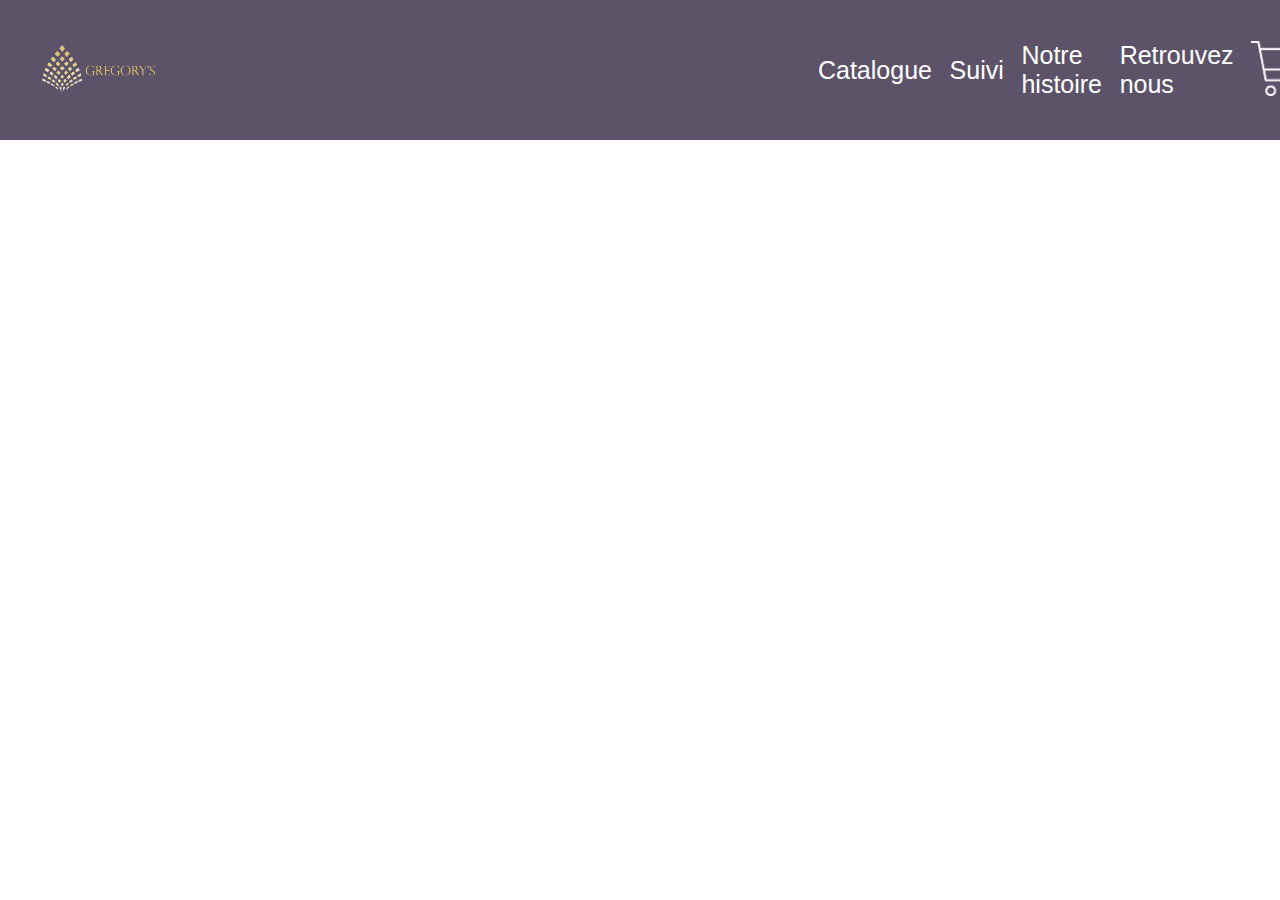
==== catalogue.html @ 5821d5e6 "maj" ====
<!DOCTYPE html>
<html lang="en">
<head>
    <meta charset="UTF-8">
    <meta http-equiv="X-UA-Compatible" content="IE=edge">
    <meta name="viewport" content="width=device-width, initial-scale=1.0">
    <title>catalogue</title>
    <link rel="stylesheet" href="styles.css">
</head>
<body>
    <div class="navbar">
        <div class="container">
            <div class="barre">
                <div class="logo_cont">
                    <a href="index.html"><img src="images/logo-1.png" alt="logo" class="logo"></a>
                </div>
                <div class="menu">
                    <ul class="menu_ul">
                        <li><a href="catalogue.html"><P class="souligne">Catalogue</P></a></li>
                        <li><P class="souligne">Suivi</P></li>
                        <li><P class="souligne">Notre histoire</P></li>
                        <li><P class="souligne">Retrouvez nous </P></li>
                        <li class="panier"><img src="images/panier.png" alt="panier" class="panie"></li>
                    </ul>
                </div><!-- <div class="burger">&#9776</div> -->
                <nav role="navigation">

                    <div id="menuToggle">
                        <!--use for the cheked selector, it's an hidden chekbox -->
                        <input type="checkbox" />
    
                        <!-- burger icon -->
                        <span class="b1"></span>
                        <span class="b2"></span>
    
                        <!-- menu background and services -->
                        <ul id="menu">
                            <a href="catalogue.html">
                                <li>Catalogue</li>
                            </a>
                            <a href="suivis.html">
                                <li>Suivi</li>
                            </a>
                            <a href="histoire.html">
                                <li>Notre histoire</li>
                            </a>
                            <a href="#">
                                <li>Retrouvez nous</li>
                            </a>
                        </ul>
    
                    </div>
    
                </nav>
                <!-- <div class="burger">&#9776</div> -->
            </div>
        </div>
    </div>
    
</body>
</html>
---- styles.css ----
/* @import url('http://fonts.cdnfonts.com/css/perpetua-titling-mt'); */
/* @import url('https://www.behance.net/gallery/66748265/Morganite-Free-Typeface-18-Styles/modules/390734349'); */
@import url(boutons.css);
@import url(burger.css);
/* @import url('http://fonts.cdnfonts.com/css/audrey'); */
@import url('http://fonts.cdnfonts.com/css/glamor');

body{
    /* font-family: 'Perpetua Titling MT', sans-serif; */
    margin: 0;
    padding: 0;
    width: 100%;
    /* font-family: 'Audrey', sans-serif; */
    font-family: 'Glamor', sans-serif;
}

li{ 
    margin-left: 4%;
    list-style: none;
}

a{
    text-decoration: none;
}

h1{
    font-weight: bold;
    color: #e1c169;
}

p{
    font-size: 25px;
}


.container{
    margin-left: 3%;
    margin-right: 3%;
}

@media screen and (min-width:1200px) {
    h1{
    font-size: 90px;
    font-weight: bold;
    color: #e1c169;
}
}

/* Header  */

/* Navbar (barre de navigation : menu logo bouton */

.navbar{
    background-color: #5C5369;
}

.panier img{
    width: 55px;
    height: 55px;
}


.panier:hover{
    width: 75px;
    height: 75px;
    border-radius: 75px;
    background-color: #320866;
    overflow:visible ;
    z-index: 1;
}




.barre{
    display: flex;
    justify-content: space-between;
    align-items: center;
    color: white;
}
.logo{
    width: 25%;
}

.menu{
    width: 40%;
}

.souligne:hover{
    border-bottom: 2px solid;
}
@media screen and (max-width:1000px) {
    .menu{
        display: none;
    }
}

@media screen and (min-width:1200px) {
    .burger{
        display: none;
    }
}




.menu_ul{
    display: flex;
    align-items: center;
}

.menu a{
    color: white;
}

/* sect_1 */

.sect_1{
    background-image: url("images/header_backround.jpg");
    padding-top: 100px;
    color: white;
    padding-bottom: 100px;
}



@media screen and (min-width:1200px) {
    .dec{
    display: flex;
    justify-content: space-between;
    }
    
}

.trait{
    width: 50%;
    background-color: #e1c169;
    border: 2px solid #e1c169;
    border-radius: 25px;
}

.titles h1{
    margin-bottom: 0px;
    margin-top: 0px;
}

.titles{
    margin-bottom: 95px;
}

.txt_but p {
    margin-bottom: 80px;
}

.decouvrir{
    width: 40%;
    height: 70px;
    border-radius: 45px;
}

.img_sect_1 img{
    padding-top: 10%;
    width: 100%;
}



.decouvrir a{
    color: black;
    font-size: 25px;
}

.decouvrir a:hover{
    color: white;
}




@media screen and (min-width:1200px) {
    .decouvrir{
    width: 305px;
    height: 99px;
    border-radius: 75px;
    font-size: 25px;
    }
    
    .decouvrir a{
        color: black;
        font-size: 35px;
    }
    .img_sect_1 img{
        padding-top: unset;
    border-radius: 70%;
    width: 550px;
    height: 556px;
    margin-right: 200px;
    }
}






/* fin header */
/* debut main */


main{
    background-image: url("images/Composant\ 2\ –\ 1.png");
        background-repeat: no-repeat;
        background-size: 100%;
        color: white;
        background-position: bottom;
        background-size: cover;
}


@media screen and (min-width:1200px) {
    main{
        height: 2314px;
        background-image: url("images/smoke.jpg");
        background-repeat: no-repeat;
        background-size: 100%;
        padding-top: 100px;
        color: white;
        margin-bottom: 0px;
        background-position: unset;
    }
}



/* Hebdo */


.hebdo{
    padding-top: 100px;
    height: 215px;
    text-align: center;
}

.hebdo h1{
    margin-top: 0px;
    margin-bottom: 0px;
}

.trait_hebdo{
    margin-top: 0px;
    width: 25%;
    background-color: #e1c169;
    border: 2px solid #e1c169;
    border-radius: 25px;
    margin-left: 38%;
}

@media screen and (min-width: 1200px) {
    .hebdo{
        height: 596px;
        text-align: center;
    }

    .hebdo h1{
        margin-top: 0px;
        margin-bottom: 0px;
    }
}

/* section 1 (txt et images */

.text_l h2 {
    color: #e1c169;
}


.watch_display{
    justify-content: space-between;
}

.img_r img{
    width: 170px;
    height: 170px;
    border-radius: 250px;
    margin-left: 30%;
}

.img_l img{
    width: 170px;
    height: 170px;
    border-radius: 250px;
    margin-left: 30%;
}

.text_l{
    width: 100%;
    text-align: center;
}

@media screen and (min-width: 600px ) {
    .img_r img{
        margin-left: 37%;
    }

    .img_l img{
        margin-left: 37%;
    }
}

@media screen and (min-width: 1200px) {
    .watch_display{
        height: 751px;
        display: flex;
        justify-content: space-between;
    }
    
    .watch_display .text_l{
        padding-top: 200px;
    }
    
    .img_r img{
        margin-left: 174px;
        border-radius: 1500px;
        width: 550px;
        height: 556px;
    }
    
    .img_l img{
        margin-left: 0px;
        margin-right: 174px;
        border-radius: 1500px;
        width: 550px;
        height: 556px;
    }
    
    .text_l{
        width: 70%;
        text-align: center;
    }
}


/* Footer */

footer{
    padding-top: 2%;
    background-color: #a6a6a6;
}



footer p {
    margin-top: 0px;
    color: white;
}


@media screen and (min-width: 1200px) {
    footer .container{
        display: flex;
        justify-content: space-between;
    }
}
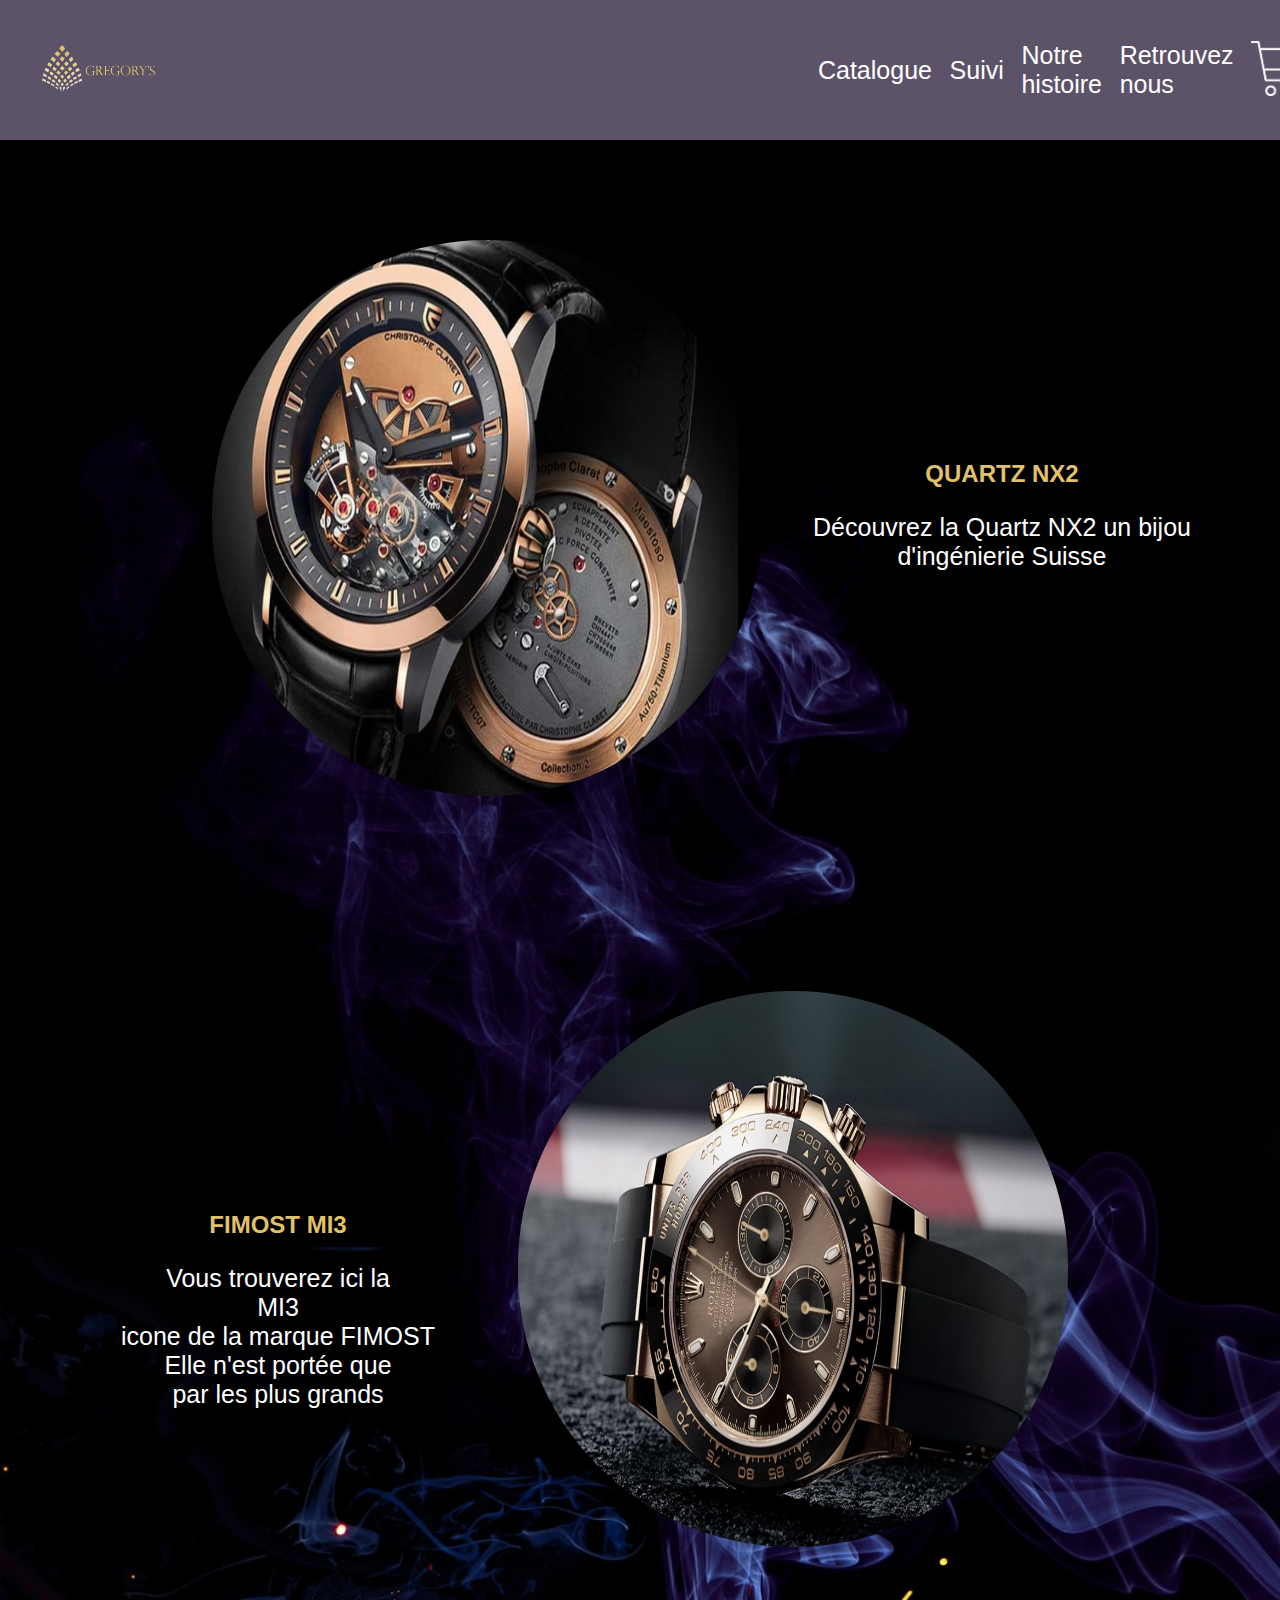
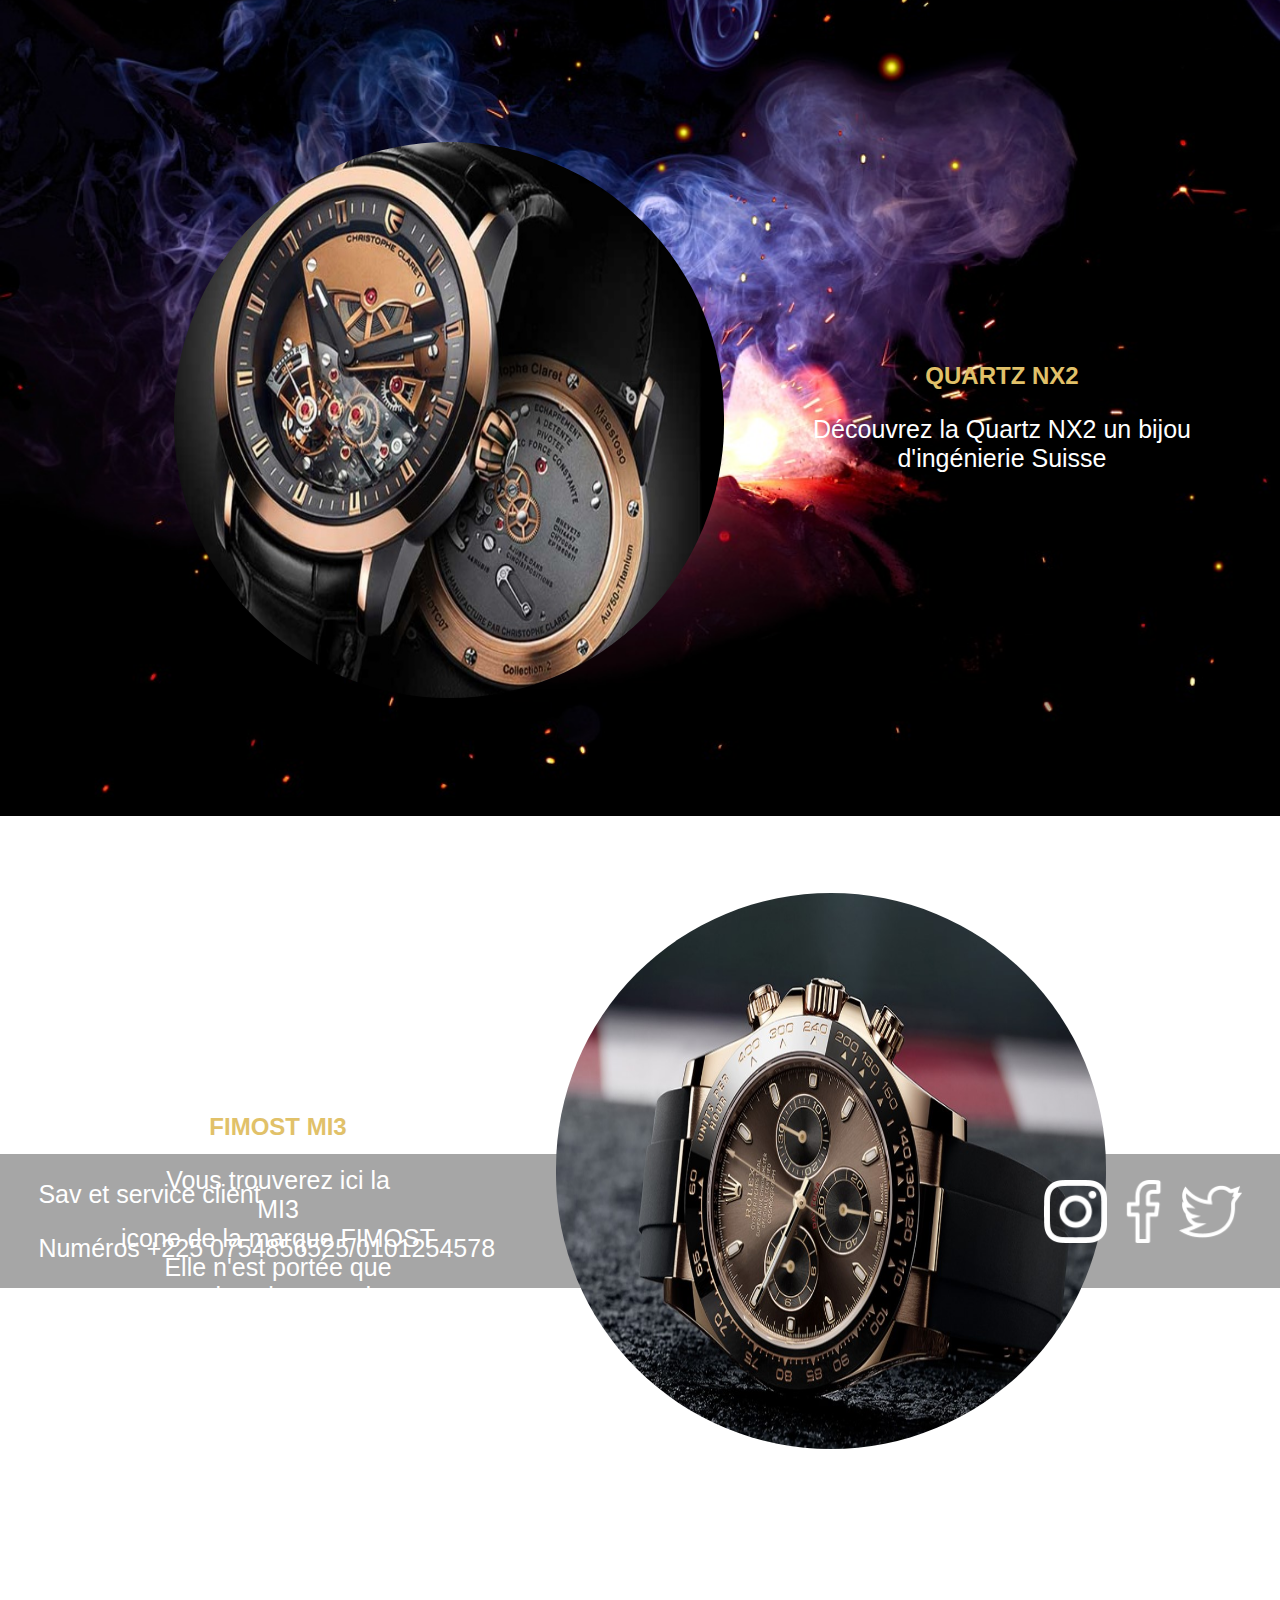
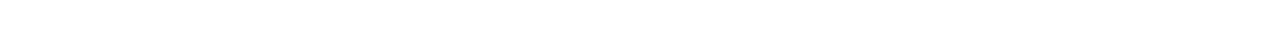
==== commit b8d6bfd7: "maj" ====
--- a/catalogue.html
+++ b/catalogue.html
@@ -6,6 +6,7 @@
     <meta name="viewport" content="width=device-width, initial-scale=1.0">
     <title>catalogue</title>
     <link rel="stylesheet" href="styles.css">
+    <link rel="stylesheet" href="catalogue.css">
 </head>
 <body>
     <div class="navbar">
@@ -56,6 +57,73 @@
             </div>
         </div>
     </div>
+    <main class="main">
+        <div class="container">
+            <div class="watch_display">
+                <div class="img_r">
+                    <a href="produits.html"><img src="images/dblw.jpg" alt="img_2"></a>
+                </div>
+                <div class="text_l">
+                    <a href="produits.html"><h2> QUARTZ NX2</h2></a>
+                    <P>Découvrez la Quartz NX2 un bijou <br> d'ingénierie Suisse </P>
+                </div>
+            </div>
+            <div class="watch_display">
+                <div class="text_l">
+                   <a href="produits_2.html"> <h2> FIMOST MI3</h2></a>
+                    <P> 
+                        Vous trouverez ici la  
+                        <br> MI3
+                        <br> icone de la marque FIMOST 
+                        <br> Elle n'est portée que 
+                        <br> par les plus grands 
+                    </P>
+                </div>
+                <div class="img_l">
+                    <img src="images/oyster.jpg" alt="img_3">
+                </div>
+            </div>
+        </div>
+        <div class="watch_display">
+            <div class="img_r">
+                <a href="produits.html"><img src="images/dblw.jpg" alt="img_2"></a>
+            </div>
+            <div class="text_l">
+                <a href="produits.html"><h2> QUARTZ NX2</h2></a>
+                <P>Découvrez la Quartz NX2 un bijou <br> d'ingénierie Suisse </P>
+            </div>
+        </div>
+        <div class="watch_display">
+            <div class="text_l">
+               <a href="produits_2.html"> <h2> FIMOST MI3</h2></a>
+                <P> 
+                    Vous trouverez ici la  
+                    <br> MI3
+                    <br> icone de la marque FIMOST 
+                    <br> Elle n'est portée que 
+                    <br> par les plus grands 
+                </P>
+            </div>
+            <div class="img_l">
+                <img src="images/oyster.jpg" alt="img_3">
+            </div>
+        </div>
+    </div>
+    </main>
+
+    <footer>
+        <div class="container">
+            <div class="copryt">
+                <p> Sav et service client </p>
+                <p> Numéros +225 0754856525/0101254578</p>
+            </div>
+            <div class="social">
+                <img src="images/instagramw.png" alt="reseaux">
+                <img src="images/facebookw.png" alt="reseaux">
+                <img src="images/twitterw.png" alt="reseaux">
+            </div>
+        </div>
+    </footer>
     
 </body>
 </html>--- a/catalogue.css
+++ b/catalogue.css
@@ -0,0 +1,12 @@
+@media screen and (min-width:1200px) {
+    .main{
+        height: 2514px !important;
+        background-image: url("images/smoke.jpg");
+        background-repeat: no-repeat;
+        background-size: 100%;
+        padding-top: 100px;
+        color: white;
+        margin-bottom: 0px;
+        background-position: unset;
+    }
+}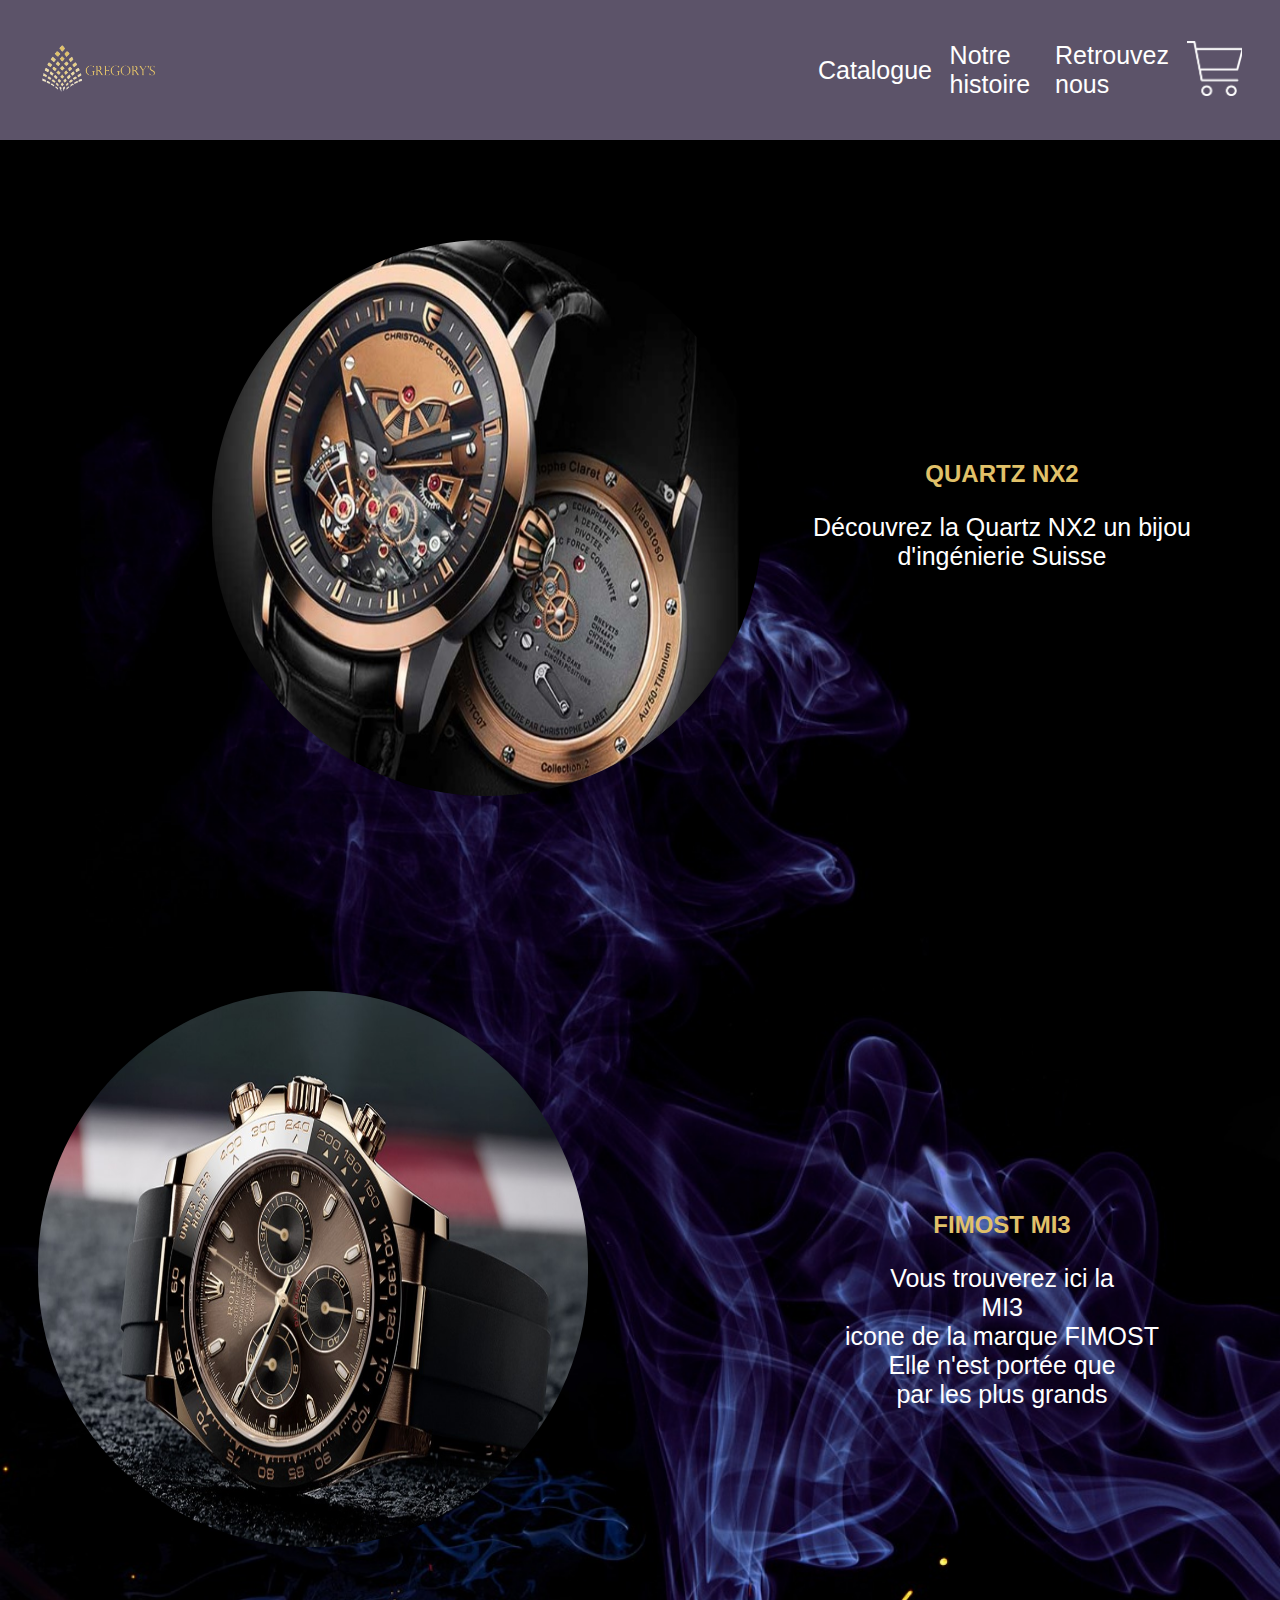
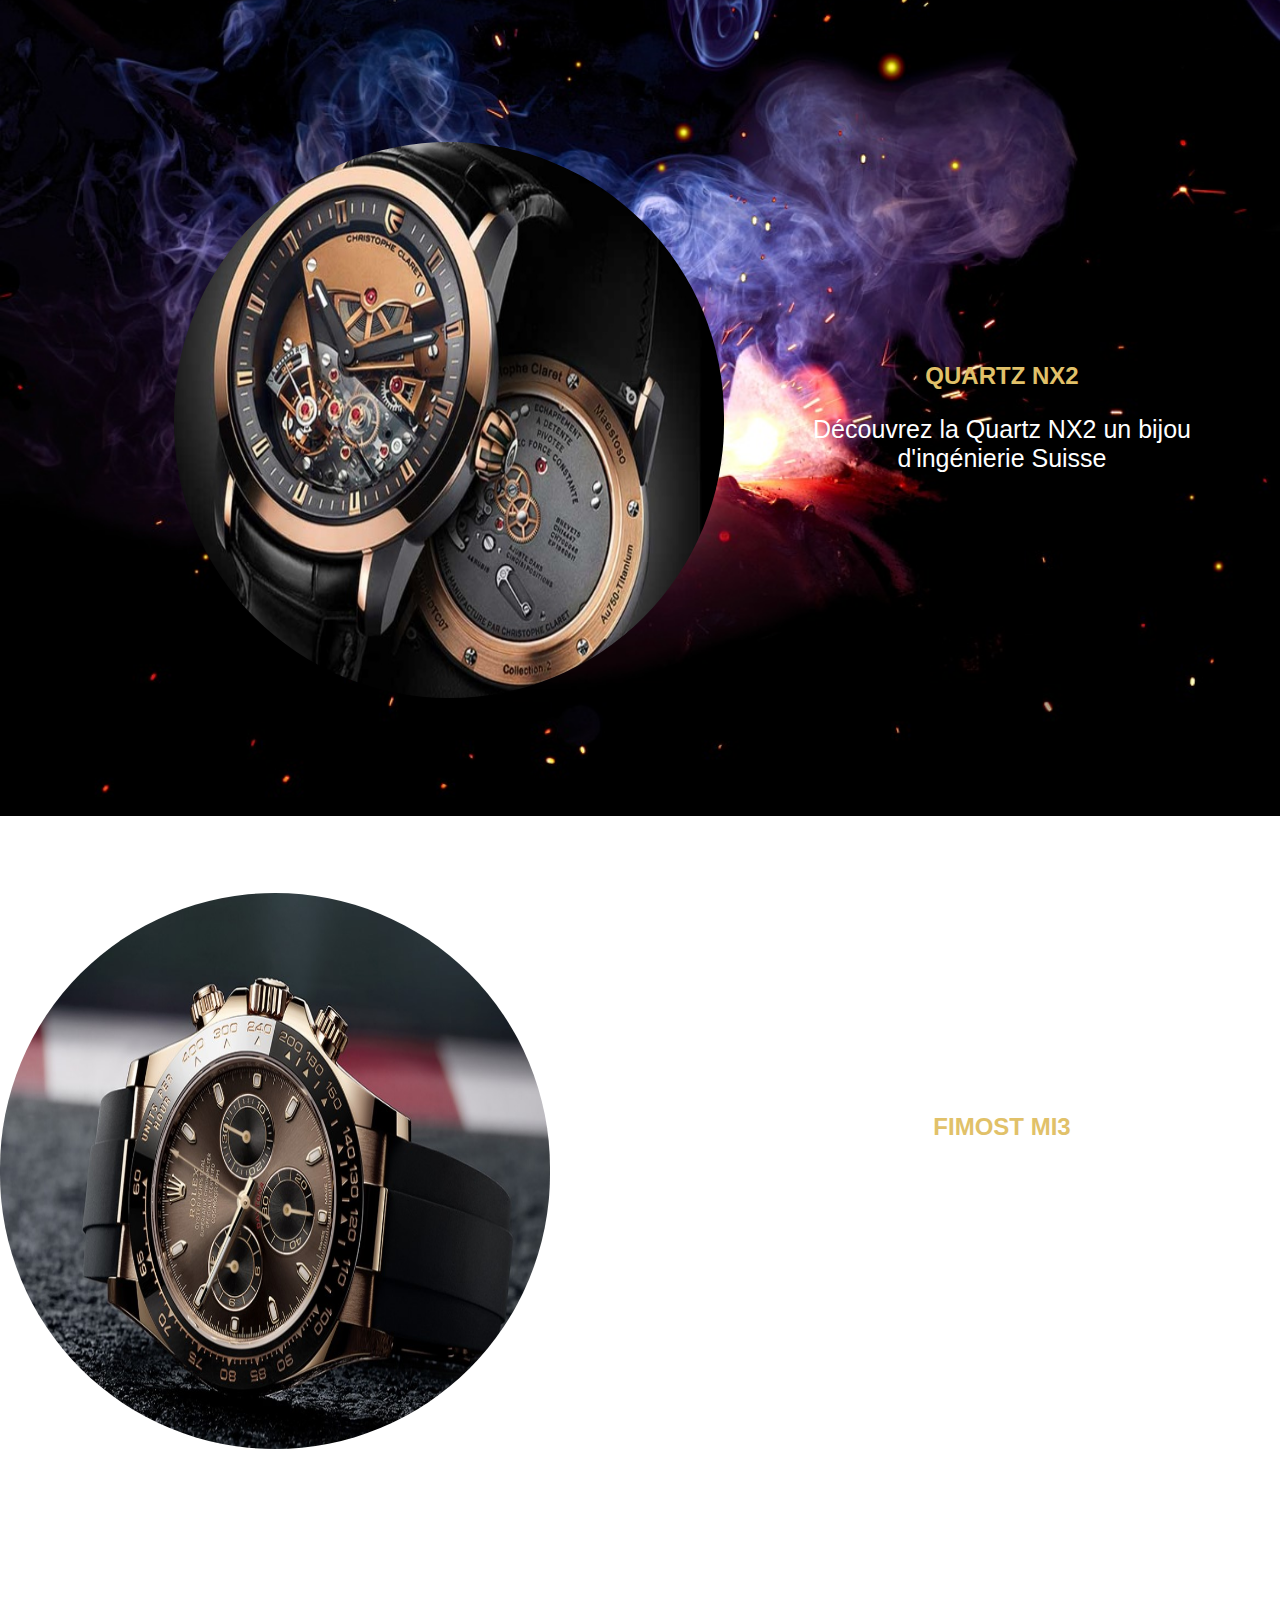
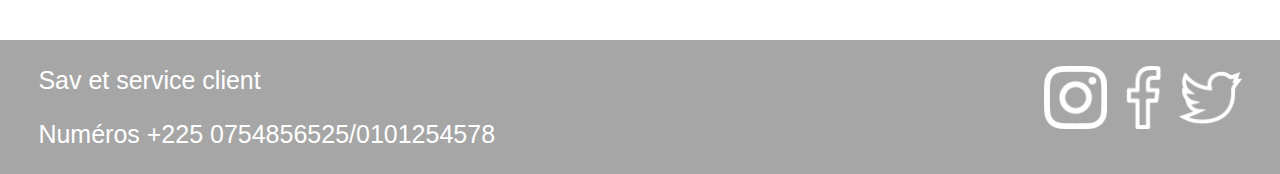
==== commit a31c16b9: "maj" ====
--- a/catalogue.html
+++ b/catalogue.html
@@ -5,7 +5,7 @@
     <meta http-equiv="X-UA-Compatible" content="IE=edge">
     <meta name="viewport" content="width=device-width, initial-scale=1.0">
     <title>catalogue</title>
-    <link rel="stylesheet" href="styles.css">
+    <!-- <link rel="stylesheet" href="styles.css"> -->
     <link rel="stylesheet" href="catalogue.css">
 </head>
 <body>
@@ -18,9 +18,9 @@
                 <div class="menu">
                     <ul class="menu_ul">
                         <li><a href="catalogue.html"><P class="souligne">Catalogue</P></a></li>
-                        <li><P class="souligne">Suivi</P></li>
-                        <li><P class="souligne">Notre histoire</P></li>
-                        <li><P class="souligne">Retrouvez nous </P></li>
+                        <!-- <li><a href="suivis.html"><P class="souligne">Suivi</P></li></a> -->
+                        <li><a href="histoire.html"><P class="souligne">Notre histoire</P></li></a>
+                        <li><a href="find_uss.html"><P class="souligne">Retrouvez nous </P></li></a>
                         <li class="panier"><img src="images/panier.png" alt="panier" class="panie"></li>
                     </ul>
                 </div><!-- <div class="burger">&#9776</div> -->
@@ -69,6 +69,9 @@
                 </div>
             </div>
             <div class="watch_display">
+                <div class="img_l">
+                    <img src="images/oyster.jpg" alt="img_3">
+                </div>
                 <div class="text_l">
                    <a href="produits_2.html"> <h2> FIMOST MI3</h2></a>
                     <P> 
@@ -79,9 +82,7 @@
                         <br> par les plus grands 
                     </P>
                 </div>
-                <div class="img_l">
-                    <img src="images/oyster.jpg" alt="img_3">
-                </div>
+                
             </div>
         </div>
         <div class="watch_display">
@@ -94,6 +95,9 @@
             </div>
         </div>
         <div class="watch_display">
+            <div class="img_l">
+                <img src="images/oyster.jpg" alt="img_3">
+            </div>
             <div class="text_l">
                <a href="produits_2.html"> <h2> FIMOST MI3</h2></a>
                 <P> 
@@ -104,9 +108,7 @@
                     <br> par les plus grands 
                 </P>
             </div>
-            <div class="img_l">
-                <img src="images/oyster.jpg" alt="img_3">
-            </div>
+            
         </div>
     </div>
     </main>
--- a/catalogue.css
+++ b/catalogue.css
@@ -1,6 +1,135 @@
+/* @import url('http://fonts.cdnfonts.com/css/perpetua-titling-mt'); */
+/* @import url('https://www.behance.net/gallery/66748265/Morganite-Free-Typeface-18-Styles/modules/390734349'); */
+@import url(boutons.css);
+@import url(burger.css);
+/* @import url('http://fonts.cdnfonts.com/css/audrey'); */
+@import url('http://fonts.cdnfonts.com/css/glamor');
+
+body{
+    /* font-family: 'Perpetua Titling MT', sans-serif; */
+    margin: 0;
+    padding: 0;
+    width: 100%;
+    /* font-family: 'Audrey', sans-serif; */
+    font-family: 'Glamor', sans-serif;
+}
+
+li{ 
+    margin-left: 4%;
+    list-style: none;
+}
+
+a{
+    text-decoration: none;
+}
+
+h1{
+    font-weight: bold;
+    color: #e1c169;
+}
+
+p{
+    font-size: 25px;
+}
+
+
+.container{
+    margin-left: 3%;
+    margin-right: 3%;
+}
+
 @media screen and (min-width:1200px) {
-    .main{
-        height: 2514px !important;
+    h1{
+    font-size: 90px;
+    font-weight: bold;
+    color: #e1c169;
+}
+}
+
+/* Header  */
+
+/* Navbar (barre de navigation : menu logo bouton */
+
+.navbar{
+    background-color: #5C5369;
+}
+
+.panier img{
+    width: 55px;
+    height: 55px;
+}
+
+
+.panier:hover{
+    width: 75px;
+    height: 75px;
+    border-radius: 75px;
+    background-color: #320866;
+    overflow:visible ;
+    z-index: 1;
+}
+
+
+
+
+.barre{
+    display: flex;
+    justify-content: space-between;
+    align-items: center;
+    color: white;
+}
+.logo{
+    width: 25%;
+}
+
+.menu{
+    width: 40%;
+}
+
+.souligne:hover{
+    border-bottom: 2px solid;
+}
+@media screen and (max-width:1000px) {
+    .menu{
+        display: none;
+    }
+}
+
+@media screen and (min-width:1200px) {
+    .burger{
+        display: none;
+    }
+}
+
+
+
+
+.menu_ul{
+    display: flex;
+    align-items: center;
+}
+
+.menu a{
+    color: white;
+}
+
+
+/* debut main */
+
+
+main{
+    background-image: url("images/Composant\ 2\ –\ 1.png");
+        background-repeat: no-repeat;
+        background-size: 100%;
+        color: white;
+        background-position: bottom;
+        background-size: cover;
+}
+
+
+@media screen and (min-width:1200px) {
+    main{
+        height: 3000px;
         background-image: url("images/smoke.jpg");
         background-repeat: no-repeat;
         background-size: 100%;
@@ -9,4 +138,136 @@
         margin-bottom: 0px;
         background-position: unset;
     }
+}
+
+
+
+/* Hebdo */
+
+
+.hebdo{
+    padding-top: 100px;
+    height: 215px;
+    text-align: center;
+}
+
+.hebdo h1{
+    margin-top: 0px;
+    margin-bottom: 0px;
+}
+
+.trait_hebdo{
+    margin-top: 0px;
+    width: 25%;
+    background-color: #e1c169;
+    border: 2px solid #e1c169;
+    border-radius: 25px;
+    margin-left: 38%;
+}
+
+@media screen and (min-width: 1200px) {
+    .hebdo{
+        height: 596px;
+        text-align: center;
+    }
+
+    .hebdo h1{
+        margin-top: 0px;
+        margin-bottom: 0px;
+    }
+}
+
+/* section 1 (txt et images */
+
+.text_l h2 {
+    color: #e1c169;
+}
+
+
+.watch_display{
+    justify-content: space-between;
+}
+
+.img_r img{
+    width: 170px;
+    height: 170px;
+    border-radius: 250px;
+    margin-left: 30%;
+}
+
+.img_l img{
+    width: 170px;
+    height: 170px;
+    border-radius: 250px;
+    margin-left: 30%;
+}
+
+.text_l{
+    width: 100%;
+    text-align: center;
+}
+
+@media screen and (min-width: 600px ) {
+    .img_r img{
+        margin-left: 37%;
+    }
+
+    .img_l img{
+        margin-left: 37%;
+    }
+}
+
+@media screen and (min-width: 1200px) {
+    .watch_display{
+        height: 751px;
+        display: flex;
+        justify-content: space-between;
+    }
+    
+    .watch_display .text_l{
+        padding-top: 200px;
+    }
+    
+    .img_r img{
+        margin-left: 174px;
+        border-radius: 1500px;
+        width: 550px;
+        height: 556px;
+    }
+    
+    .img_l img{
+        margin-left: 0px;
+        margin-right: 174px;
+        border-radius: 1500px;
+        width: 550px;
+        height: 556px;
+    }
+    
+    .text_l{
+        width: 70%;
+        text-align: center;
+    }
+}
+
+
+/* Footer */
+
+footer{
+    padding-top: 2%;
+    background-color: #a6a6a6;
+}
+
+
+
+footer p {
+    margin-top: 0px;
+    color: white;
+}
+
+
+@media screen and (min-width: 1200px) {
+    footer .container{
+        display: flex;
+        justify-content: space-between;
+    }
 }